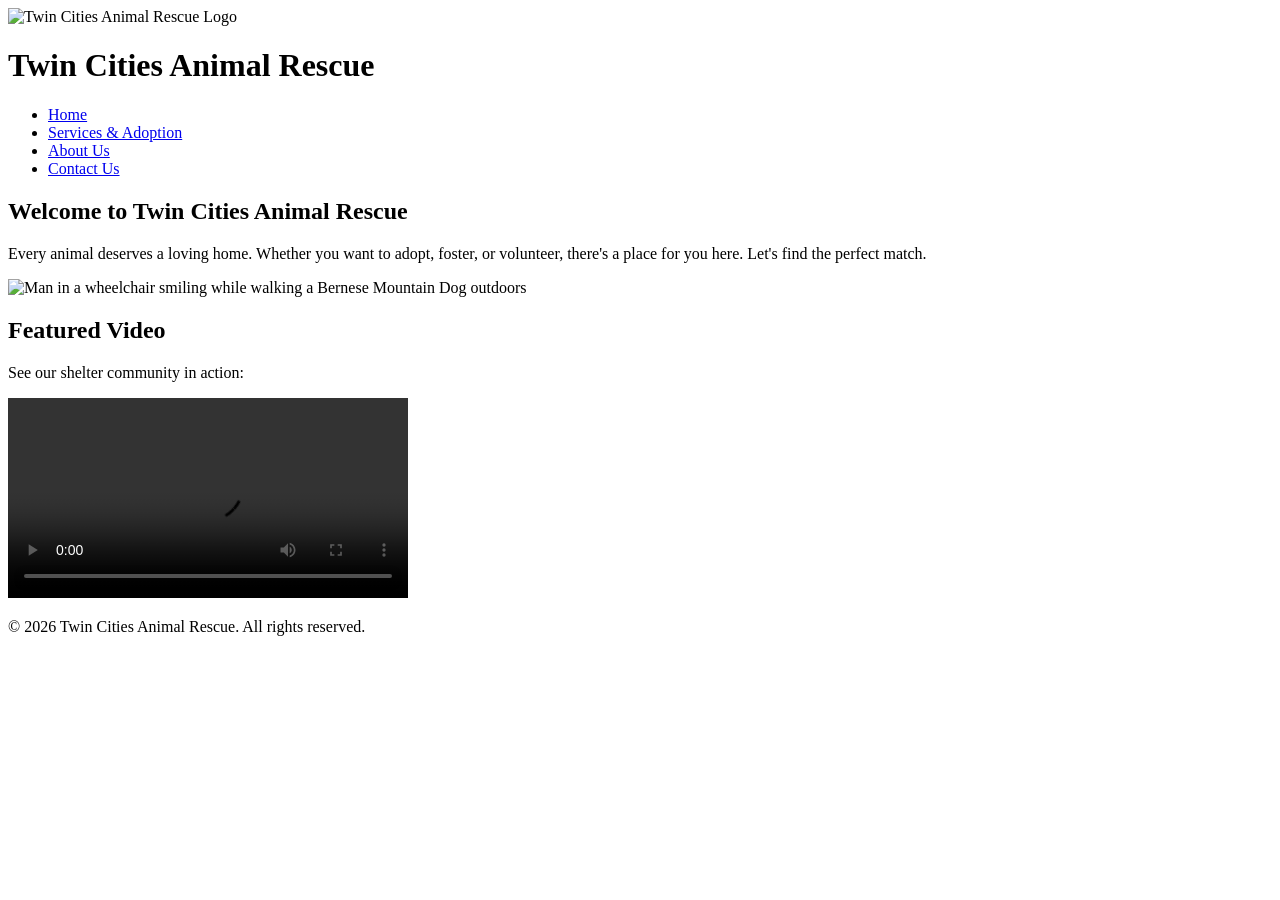
==== index.html @ 79f8f64e "Create index.html" ====
<!DOCTYPE html>
<html lang="en">
<head>
    <meta charset="UTF-8">
    <title>Twin Cities Animal Rescue - Home</title>
</head>
<body>
    <header>
        <img src="rescue-logo_c.png" alt="Twin Cities Animal Rescue Logo">
        <h1>Twin Cities Animal Rescue</h1>
        <nav>
            <ul>
                <li><a href="index.html">Home</a></li>
                <li><a href="services.html">Services & Adoption</a></li>
                <li><a href="about.html">About Us</a></li>
                <li><a href="contact.html">Contact Us</a></li>
            </ul>
        </nav>
    </header>
    <main>
        <section>
            <h2>Welcome to Twin Cities Animal Rescue</h2>
            <p>Every animal deserves a loving home. Whether you want to adopt, foster, or volunteer, there's a place for you here. Let's find the perfect match.</p>
            <picture>
                <source media="(min-width: 768px)" srcset="rescue-feature-large_c.jpg">
                <img src="rescue-feature-small_c.jpg" alt="Man in a wheelchair smiling while walking a Bernese Mountain Dog outdoors">
            </picture>
        </section>
        <section>
            <h2>Featured Video</h2>
            <p>See our shelter community in action:</p>
            <video controls width="400">
                <source src="video_1.mp4" type="video/mp4">
                Your browser does not support the video tag. Fallback text: Twin Cities Animal Rescue promotional and rescue highlight video showcasing animals and shelter care.
            </video>
        </section>
    </main>
    <footer>
        <p>&copy; 2026 Twin Cities Animal Rescue. All rights reserved.</p>
    </footer>
</body>
</html>
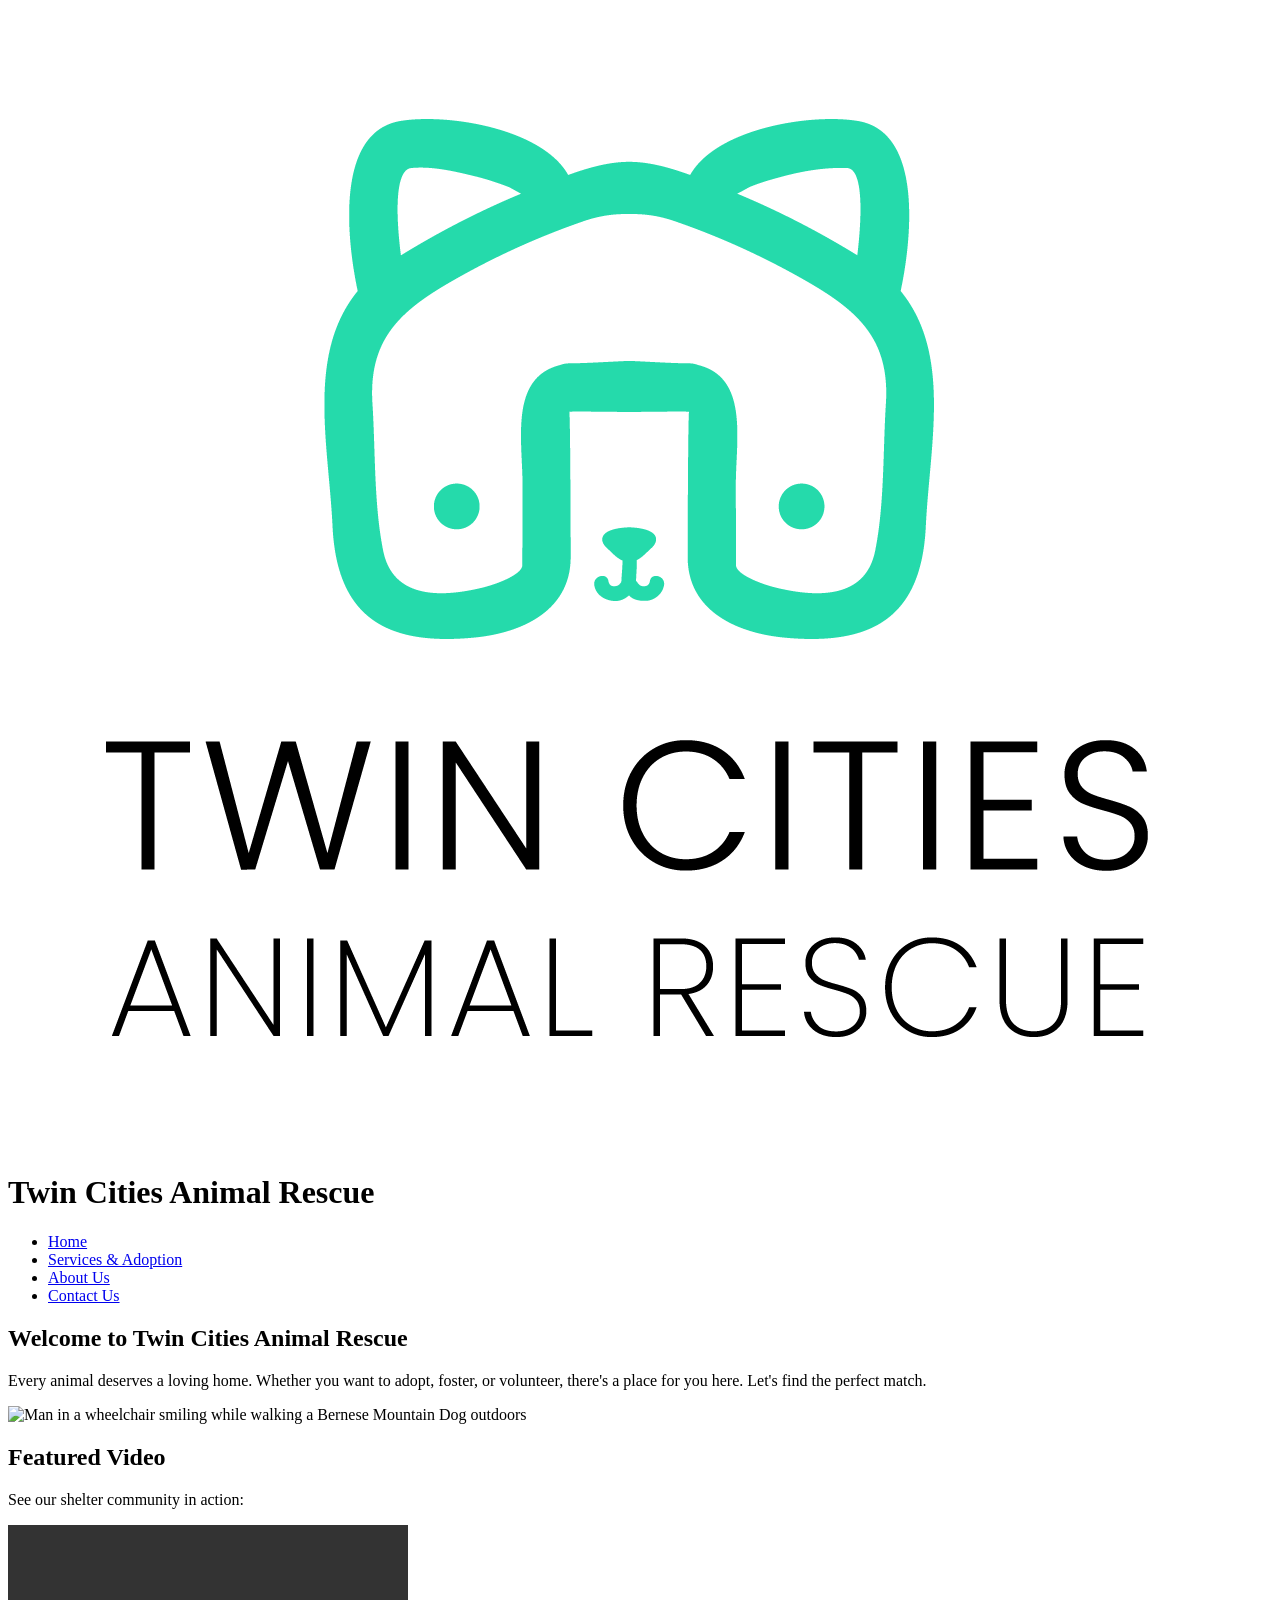
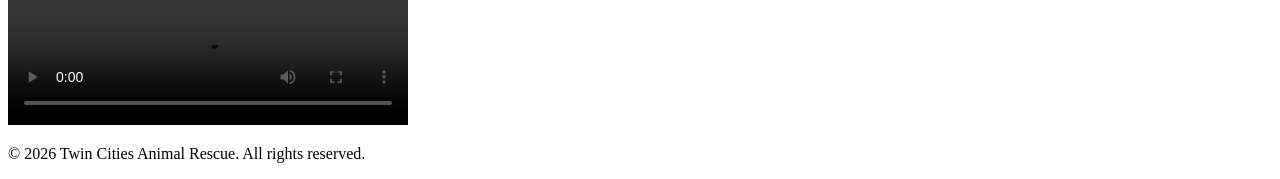
==== commit 01274fc9: "Update index.html" ====
--- a/index.html
+++ b/index.html
@@ -23,7 +23,7 @@
             <p>Every animal deserves a loving home. Whether you want to adopt, foster, or volunteer, there's a place for you here. Let's find the perfect match.</p>
             <picture>
                 <source media="(min-width: 768px)" srcset="rescue-feature-large_c.jpg">
-                <img src="rescue-feature-small_c.jpg" alt="Man in a wheelchair smiling while walking a Bernese Mountain Dog outdoors">
+                <img src="rescue-feature-small_c.png" alt="Man in a wheelchair smiling while walking a Bernese Mountain Dog outdoors">
             </picture>
         </section>
         <section>
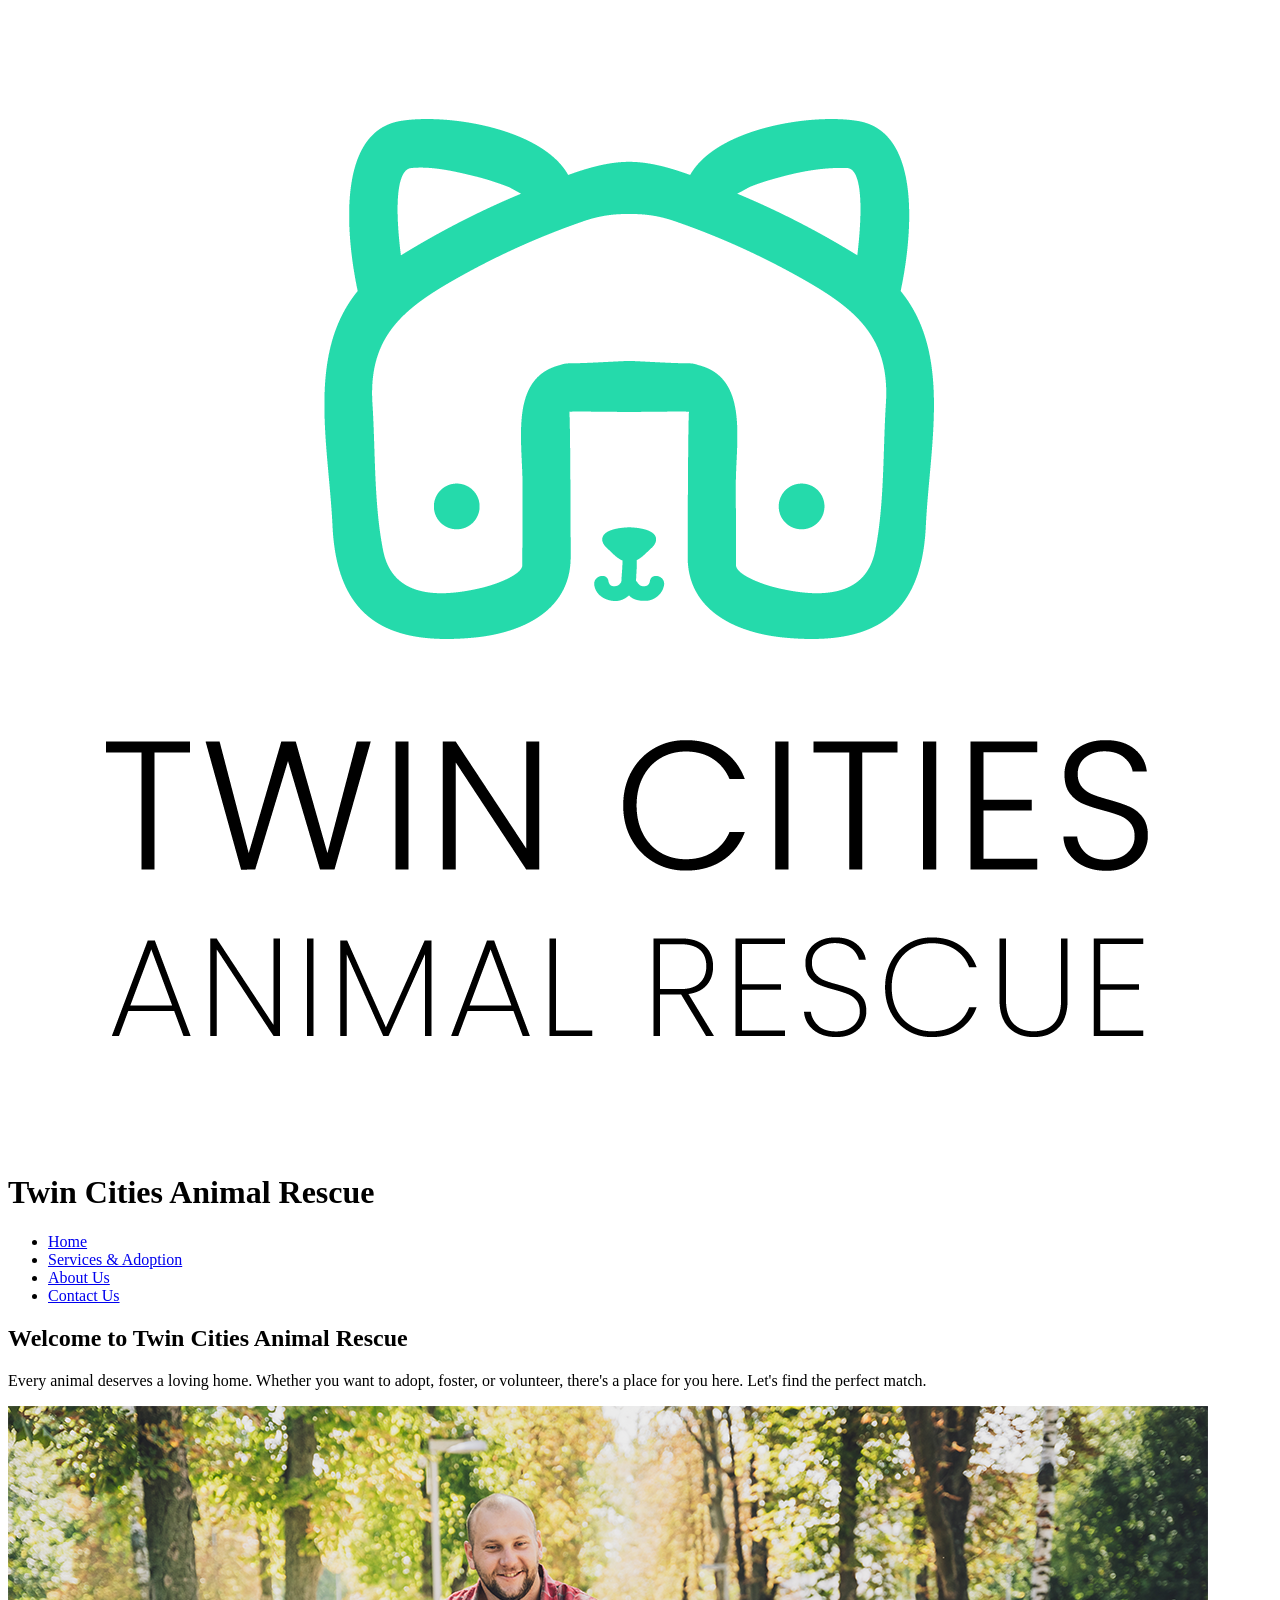
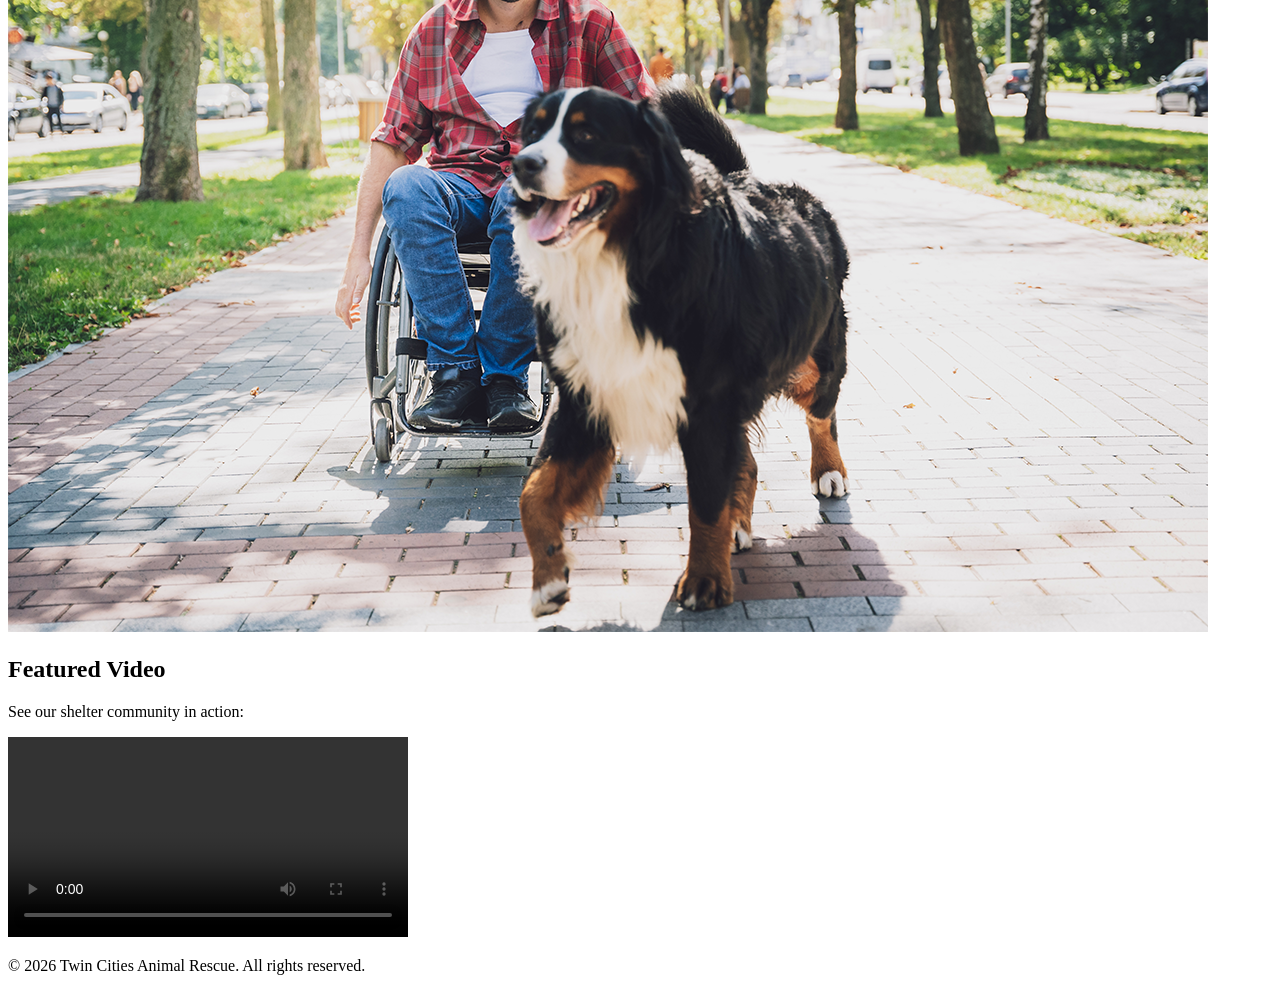
==== commit 6deb6c16: "Update index.html" ====
--- a/index.html
+++ b/index.html
@@ -22,7 +22,7 @@
             <h2>Welcome to Twin Cities Animal Rescue</h2>
             <p>Every animal deserves a loving home. Whether you want to adopt, foster, or volunteer, there's a place for you here. Let's find the perfect match.</p>
             <picture>
-                <source media="(min-width: 768px)" srcset="rescue-feature-large_c.jpg">
+                <source media="(min-width: 768px)" srcset="rescue-feature-large_c.png">
                 <img src="rescue-feature-small_c.png" alt="Man in a wheelchair smiling while walking a Bernese Mountain Dog outdoors">
             </picture>
         </section>
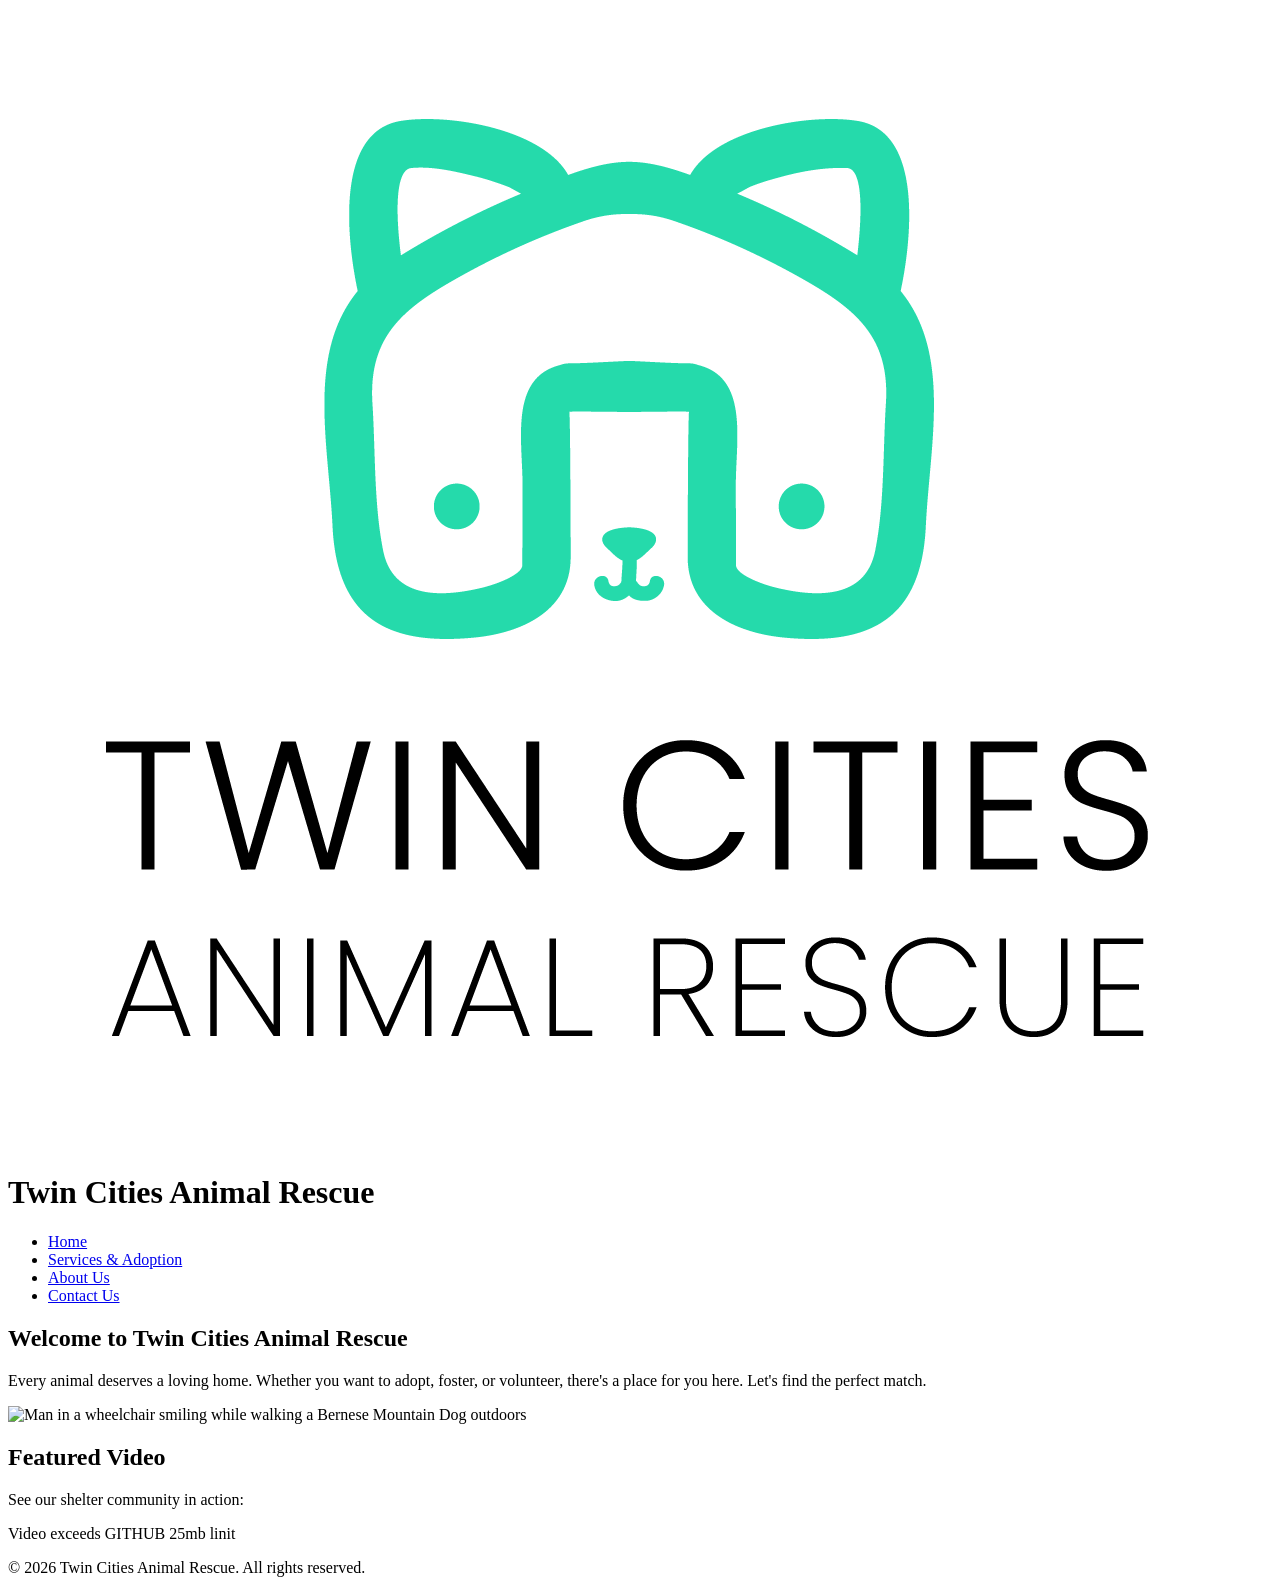
==== commit e49d23fd: "Create index.html" ====
--- a/index.html
+++ b/index.html
@@ -22,17 +22,14 @@
             <h2>Welcome to Twin Cities Animal Rescue</h2>
             <p>Every animal deserves a loving home. Whether you want to adopt, foster, or volunteer, there's a place for you here. Let's find the perfect match.</p>
             <picture>
-                <source media="(min-width: 768px)" srcset="rescue-feature-large_c.png">
-                <img src="rescue-feature-small_c.png" alt="Man in a wheelchair smiling while walking a Bernese Mountain Dog outdoors">
+                <source media="(min-width: 768px)" srcset="rescue-feature-large_c.jpg">
+                <img src="rescue-feature-small_c.jpg" alt="Man in a wheelchair smiling while walking a Bernese Mountain Dog outdoors">
             </picture>
         </section>
         <section>
             <h2>Featured Video</h2>
             <p>See our shelter community in action:</p>
-            <video controls width="400">
-                <source src="video_1.mp4" type="video/mp4">
-                Your browser does not support the video tag. Fallback text: Twin Cities Animal Rescue promotional and rescue highlight video showcasing animals and shelter care.
-            </video>
+            <p>Video exceeds GITHUB 25mb linit</p>
         </section>
     </main>
     <footer>
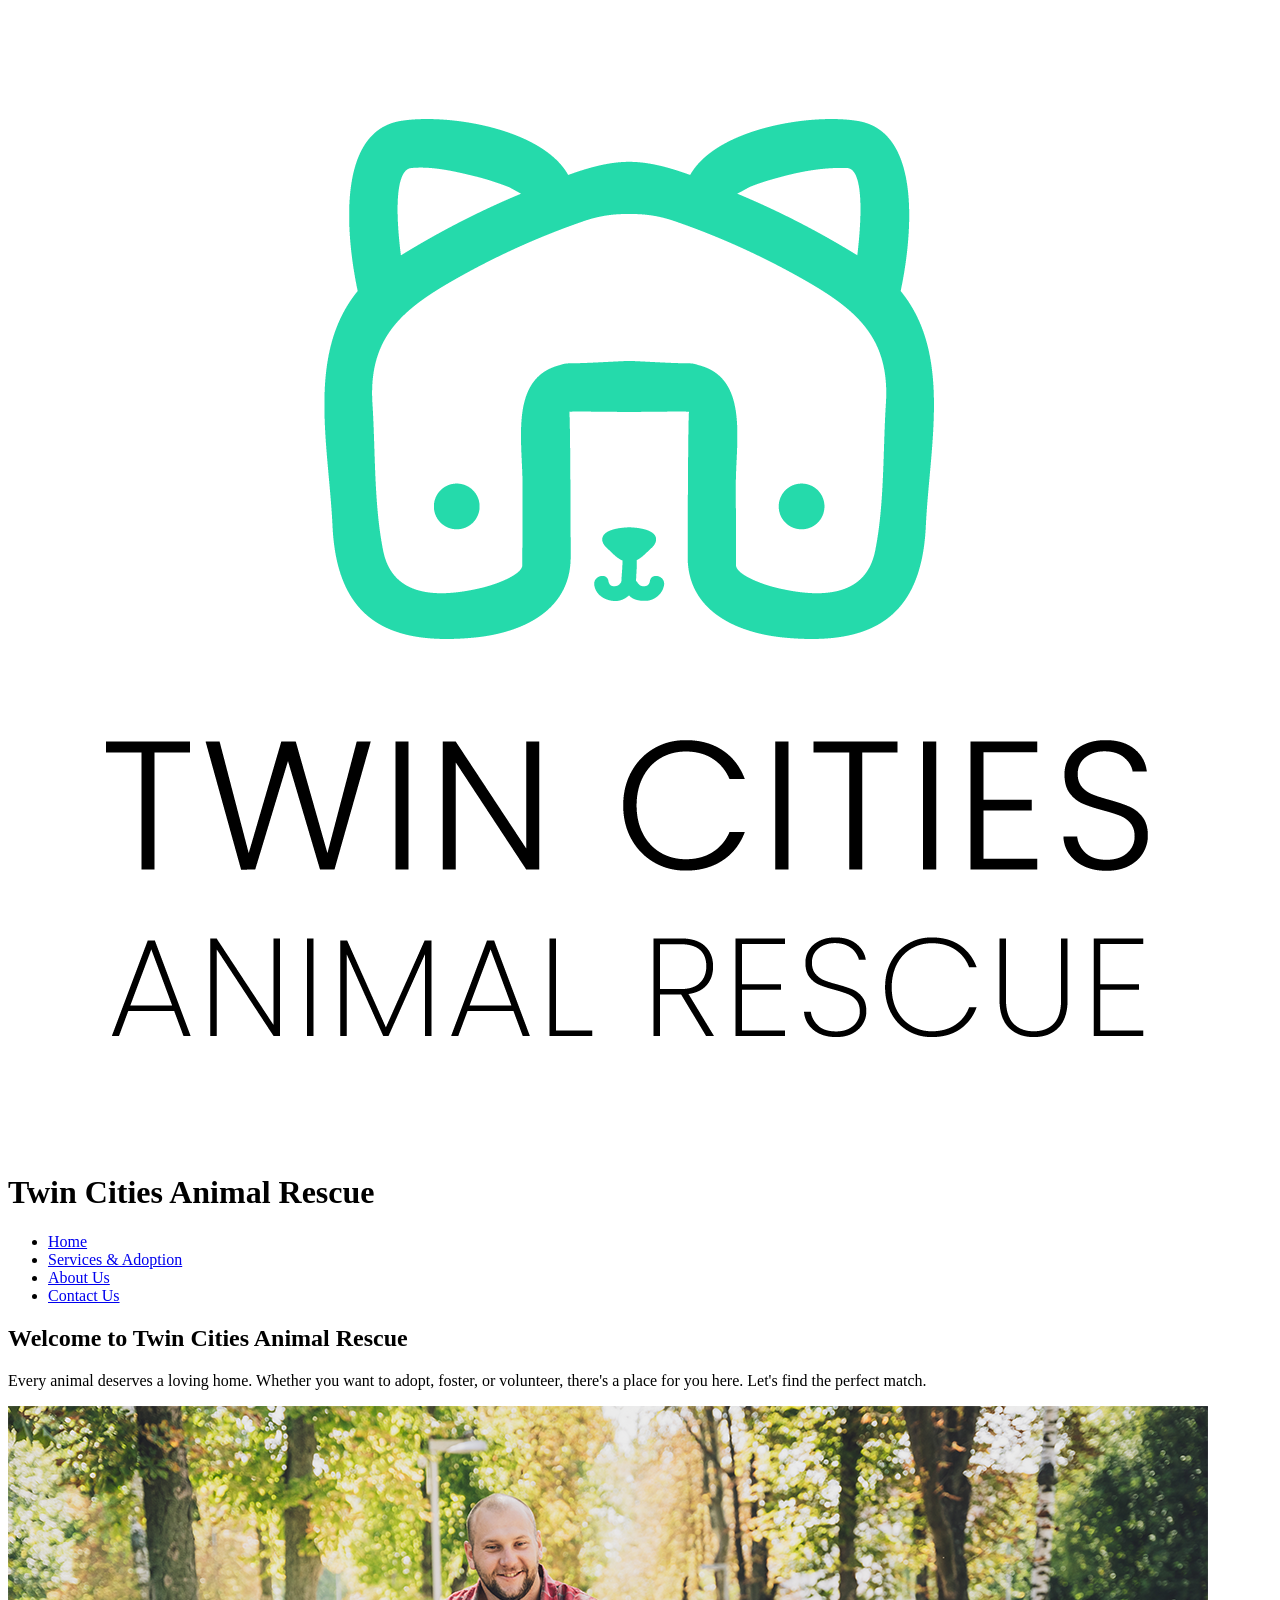
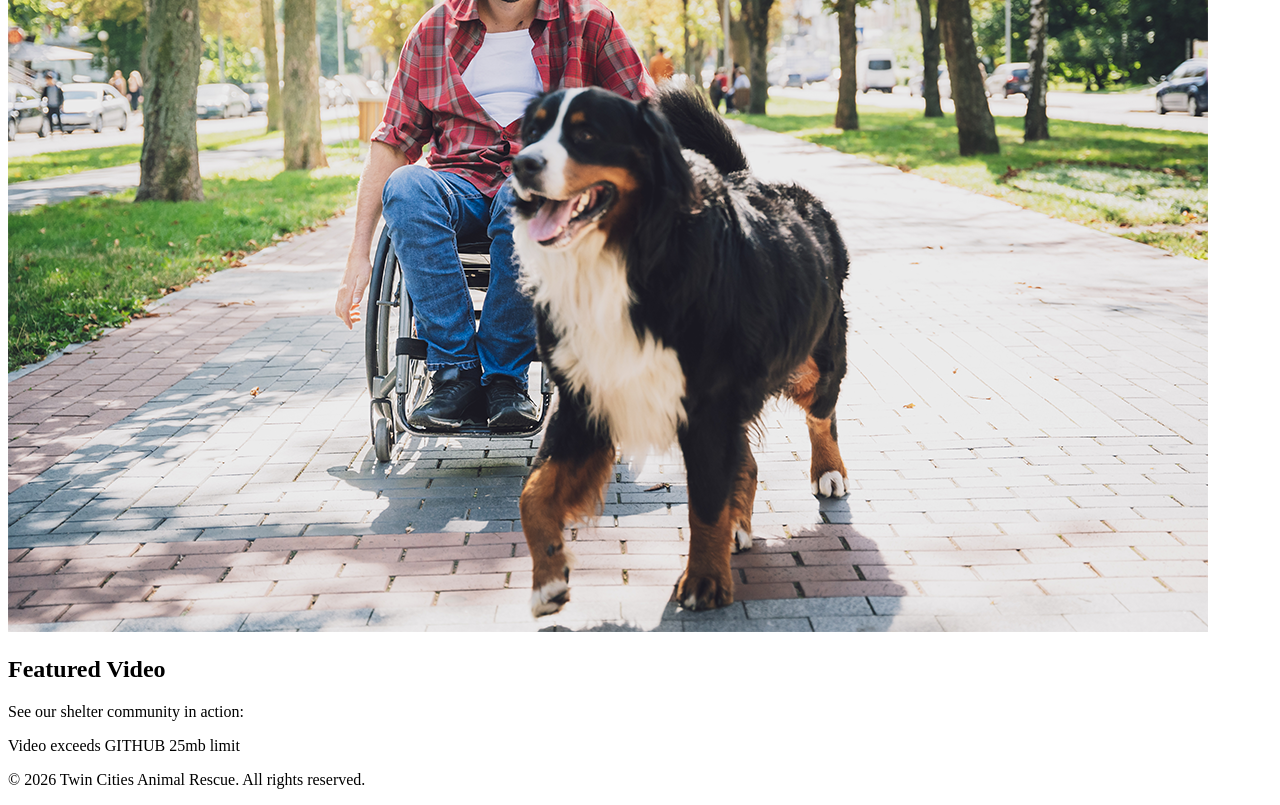
==== commit d0474517: "Update index.html" ====
--- a/index.html
+++ b/index.html
@@ -22,14 +22,14 @@
             <h2>Welcome to Twin Cities Animal Rescue</h2>
             <p>Every animal deserves a loving home. Whether you want to adopt, foster, or volunteer, there's a place for you here. Let's find the perfect match.</p>
             <picture>
-                <source media="(min-width: 768px)" srcset="rescue-feature-large_c.jpg">
-                <img src="rescue-feature-small_c.jpg" alt="Man in a wheelchair smiling while walking a Bernese Mountain Dog outdoors">
+                <source media="(min-width: 768px)" srcset="rescue-feature-large_c.png">
+                <img src="rescue-feature-small_c.png" alt="Man in a wheelchair smiling while walking a Bernese Mountain Dog outdoors">
             </picture>
         </section>
         <section>
             <h2>Featured Video</h2>
             <p>See our shelter community in action:</p>
-            <p>Video exceeds GITHUB 25mb linit</p>
+            <p>Video exceeds GITHUB 25mb limit</p>
         </section>
     </main>
     <footer>
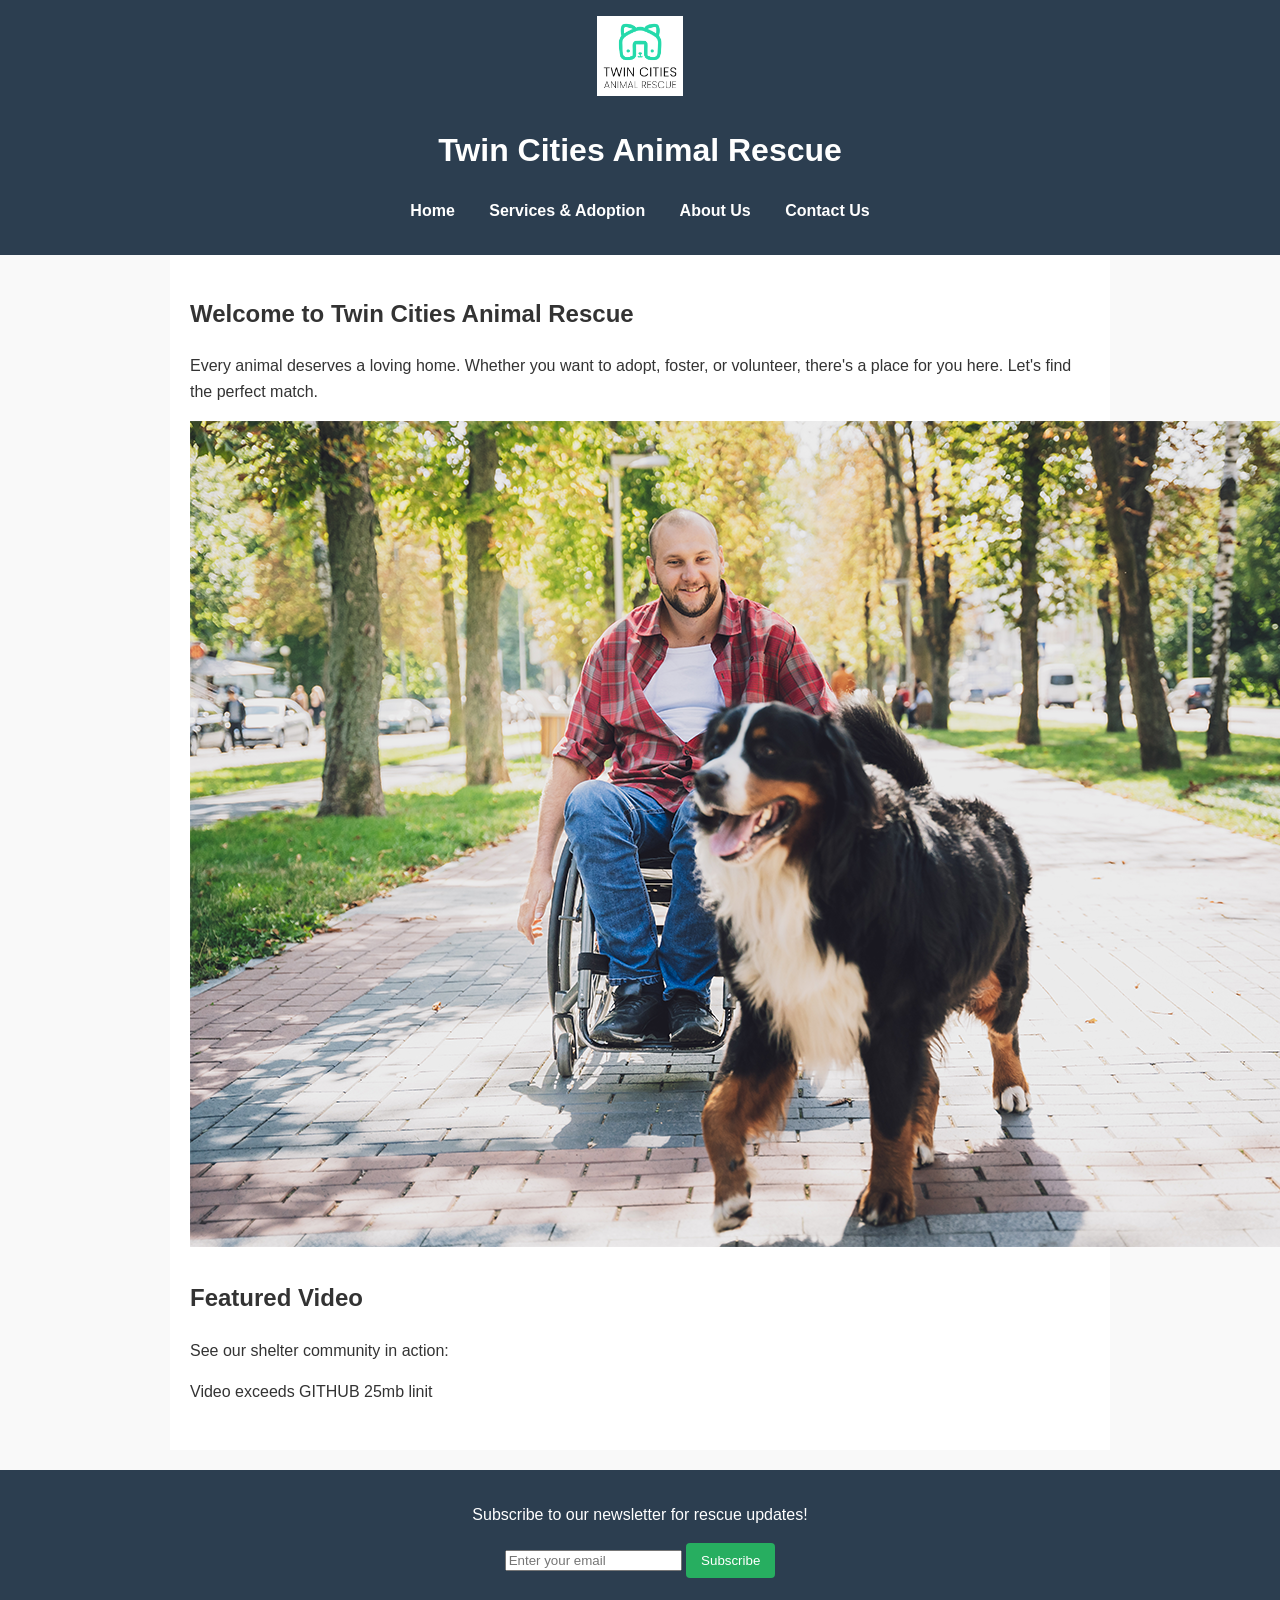
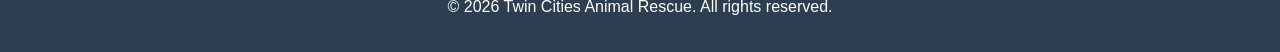
==== commit 4f1cd73d: "Create index.html" ====
--- a/index.html
+++ b/index.html
@@ -3,6 +3,7 @@
 <head>
     <meta charset="UTF-8">
     <title>Twin Cities Animal Rescue - Home</title>
+    <link rel="stylesheet" href="styles.css">
 </head>
 <body>
     <header>
@@ -29,11 +30,26 @@
         <section>
             <h2>Featured Video</h2>
             <p>See our shelter community in action:</p>
-            <p>Video exceeds GITHUB 25mb limit</p>
+            <p>Video exceeds GITHUB 25mb linit</p>
         </section>
     </main>
     <footer>
+        <p>Subscribe to our newsletter for rescue updates!</p>
+        <input type="email" id="sub-email" placeholder="Enter your email">
+        <button id="sub-btn">Subscribe</button>
         <p>&copy; 2026 Twin Cities Animal Rescue. All rights reserved.</p>
     </footer>
+
+    <script>
+        document.getElementById('sub-btn').addEventListener('click', function() {
+            const emailInput = document.getElementById('sub-email').value;
+            if (emailInput) {
+                alert('Thank you for subscribing, ' + emailInput + '!');
+                document.getElementById('sub-email').value = '';
+            } else {
+                alert('Please enter a valid email address.');
+            }
+        });
+    </script>
 </body>
 </html>
--- a/styles.css
+++ b/styles.css
@@ -0,0 +1,71 @@
+body {
+    font-family: Arial, sans-serif;
+    margin: 0;
+    padding: 0;
+    line-height: 1.6;
+    color: #333;
+    background-color: #f9f9f9;
+}
+
+header {
+    background-color: #2c3e50;
+    color: #fff;
+    padding: 1rem;
+    text-align: center;
+}
+
+header img {
+    max-height: 80px;
+}
+
+nav ul {
+    list-style: none;
+    padding: 0;
+}
+
+nav li {
+    display: inline;
+    margin: 0 15px;
+}
+
+nav a {
+    color: #fff;
+    text-decoration: none;
+    font-weight: bold;
+}
+
+nav a:hover {
+    text-decoration: underline;
+}
+
+main {
+    padding: 20px;
+    max-width: 900px;
+    margin: auto;
+    background: #fff;
+}
+
+section {
+    margin-bottom: 25px;
+}
+
+footer {
+    text-align: center;
+    padding: 1rem;
+    background-color: #2c3e50;
+    color: #fff;
+    margin-top: 20px;
+}
+
+button {
+    background-color: #27ae60;
+    color: white;
+    border: none;
+    padding: 10px 15px;
+    cursor: pointer;
+    border-radius: 4px;
+}
+
+button:hover {
+    background-color: #219653;
+}
